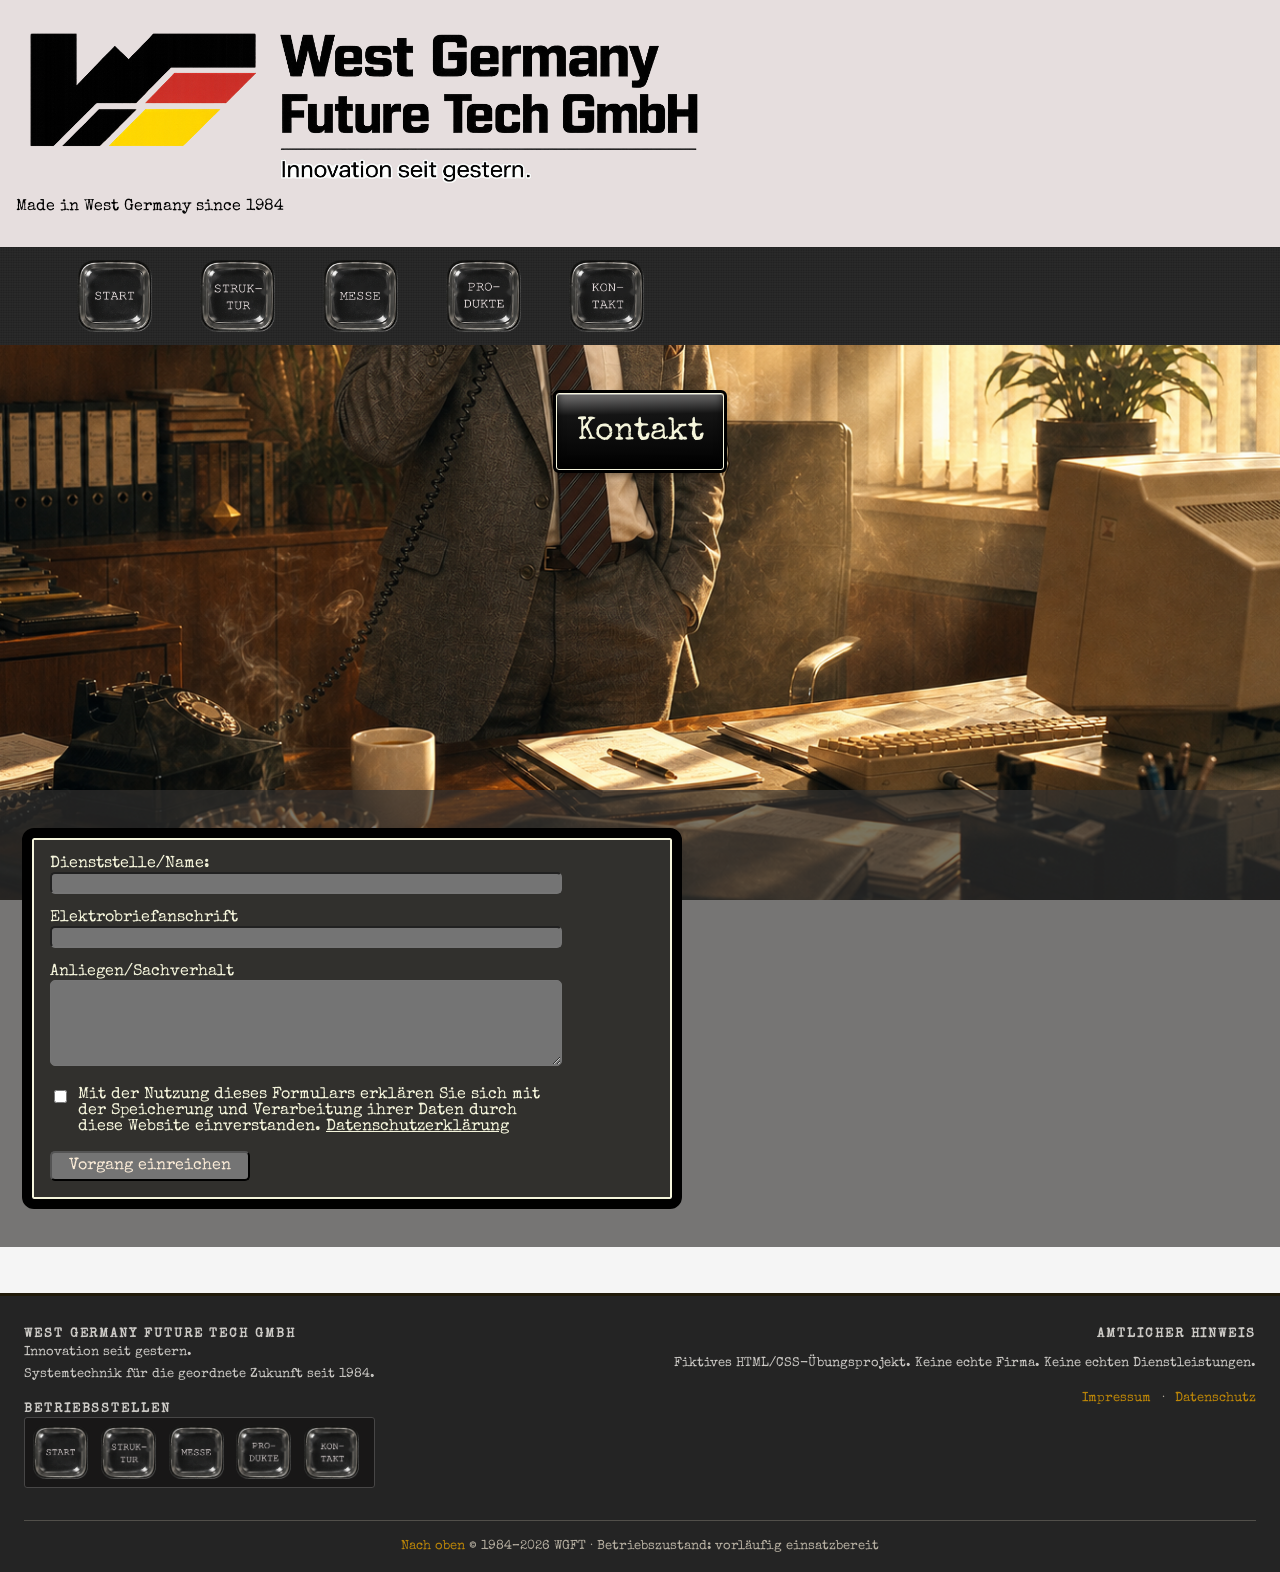
==== kontakt.html @ 3127b37d "WGFT Desktop-Version fertiggestellt" ====
<!DOCTYPE html>
<html lang="de" id="top">
    <head>
        <meta charset="utf-8">
        <meta name="viewport" content="width=device-width, initial-scale=1.0">
        <title>Kontakt</title>
        <meta name="description" content="West Germany Future Tech GmbH Innovation seit gestern erschafft die Zukunft schon heute. WGFT ist High Tech Made in Germany, überlegene Qualität unübertroffene Seriösität">
        <link href="css/style.css" rel="stylesheet">
    </head>
    <!--ENDE HEAD-ANFANG BODY-->
    <body class="kontakt">
        <header class="hero">
         <a class="site-logo" href="index.html">
        <img class="logo" 
                src="Bilder/Logo transparenter Hintergrund 2.png"
                alt="West Germany Future Tech GmbH">
            </a>
    <p class="claim">Made in West Germany since 1984</p>
    </header>
         <!--HEADER-NAV-->
       <nav class="hauptnavigation">
            <ul>
                <li>
                    <a href="index.html">
                      <img src="Bilder/buttons/start.png" alt="Startseite">
                    </a>
                </li>    
                <li>
                    <a href="personelle-struktur.html">
                    <img src="Bilder/buttons/struktur.png" alt="personelle-struktur">
                    </a>
                </li>
                <li>
                    <a href="messe.html">
                    <img src="Bilder/buttons/messe.png" alt="Messe">
                </a>
                </li>
                <li>
                    <a href="produkte.html">
                        <img src="Bilder/buttons/produkte.png" alt="Produkte">
                    </a>
                </li>
                <li>
                    <a href="kontakt.html" aria-current="page">
                        <img src="Bilder/buttons/kontakt.png" alt="Kontakt">
                    </a>
                    </li>
            </ul>
        </nav>
        <main>
             <div class="plakette-position">
            <div class="plakette-white-layer">
                <div class="plakette">
                <h1 class="schrift-plakette-personal-h1">Kontakt</h1>
                </div>
            </div>
        </div>
            <section class="content-band">
            <form class="kontaktformular" action="#" method="post">
                <div>
                    <label for="besuchername">Dienststelle/Name: </label>
                    <input type="text" id="besuchername" name="besuchername" required>

                </div>
                <div>
                    <label for="besuchermail">Elektrobriefanschrift</label>
                    <input type="email" id="besuchermail" name="besuchermail" required>
                </div>
                <div>
                    <label for="nachricht">Anliegen/Sachverhalt</label>
                    <textarea id="nachricht"
                              name="nachricht"
                              cols="30"
                              rows="5"
                              required></textarea>      
                </div>
                    <div class="checkbox-row">
                        <input type="checkbox" id="dsgvo" name="dsgvo" required>
                        <label for="dsgvo">
                         Mit der Nutzung dieses Formulars erklären Sie sich mit der Speicherung und
                         Verarbeitung ihrer Daten durch diese Website einverstanden.
        <a href="#" target="_blank">Datenschutzerklärung</a>
    </label>
</div>
            <button type="submit" value="Abgeschickt">Vorgang einreichen</button>
            </form>
            </section>
            
            </main>
         <footer class="site-footer">
    <div class="footer-inner">
        <div class="vertical-container">

        <section class="footer-block footer-info">
            <h2>West Germany Future Tech GmbH</h2>
            <p>Innovation seit gestern.</p>
            <p>Systemtechnik für die geordnete Zukunft seit 1984.</p>
        </section>

        <nav class="footer-block footer-button-nav" aria-label="Navigation im Fußbereich">
            <h2>Betriebsstellen</h2>
            <div class="plakette-footer">
            <ul>
                <li>
                    <a href="index.html">
                        <img src="Bilder/buttons/start.png" alt="Startseite">
                    </a>
                </li>

                <li>
                    <a href="personelle-struktur.html">
                        <img src="Bilder/buttons/struktur.png" alt="Personelle Struktur">
                    </a>
                </li>

                <li>
                    <a href="messe.html">
                        <img src="Bilder/buttons/messe.png" alt="Messe">
                    </a>
                </li>

                <li>
                    <a href="produkte.html">
                        <img src="Bilder/buttons/produkte.png" alt="Produkte">
                    </a>
                </li>

                <li>
                    <a href="kontakt.html">
                        <img src="Bilder/buttons/kontakt.png" alt="Kontakt">
                    </a>
                </li>
            </ul>
            </div>
        </nav>
        </div>

        <section class="footer-block footer-hinweis">
            <h2>Amtlicher Hinweis</h2>
            <p>Fiktives HTML/CSS-Übungsprojekt. Keine echte Firma. Keine echten Dienstleistungen.</p>

            <p class="footer-rechtslinks">
                <a href="impressum.html">Impressum</a>
                <span>·</span>
                <a href="datenschutz.html">Datenschutz</a>
            </p>
        </section>

    </div>

    <p class="footer-bottom">
        <a href="#top">Nach oben</a>
        © 1984–2026 WGFT · Betriebszustand: vorläufig einsatzbereit
    </p>
</footer>
</body>
</html>
---- css/style.css ----
/*========================================================================================================================
"West-Germany-Future-Tech GmbH"

Datei: style.css
Datum: 17.06.2026
Autor: Lars Beuthien
zentrales Stylesheet zum Importieren der Module
wird in den HTML-Dateien per <link> eingebunden
============================================================================================================================*/


@import url("basis.css");
@import url("layout.css");
@import url("navigation.css");
@import url("pages.css");
@import url("components.css");
@import url("forms.css");
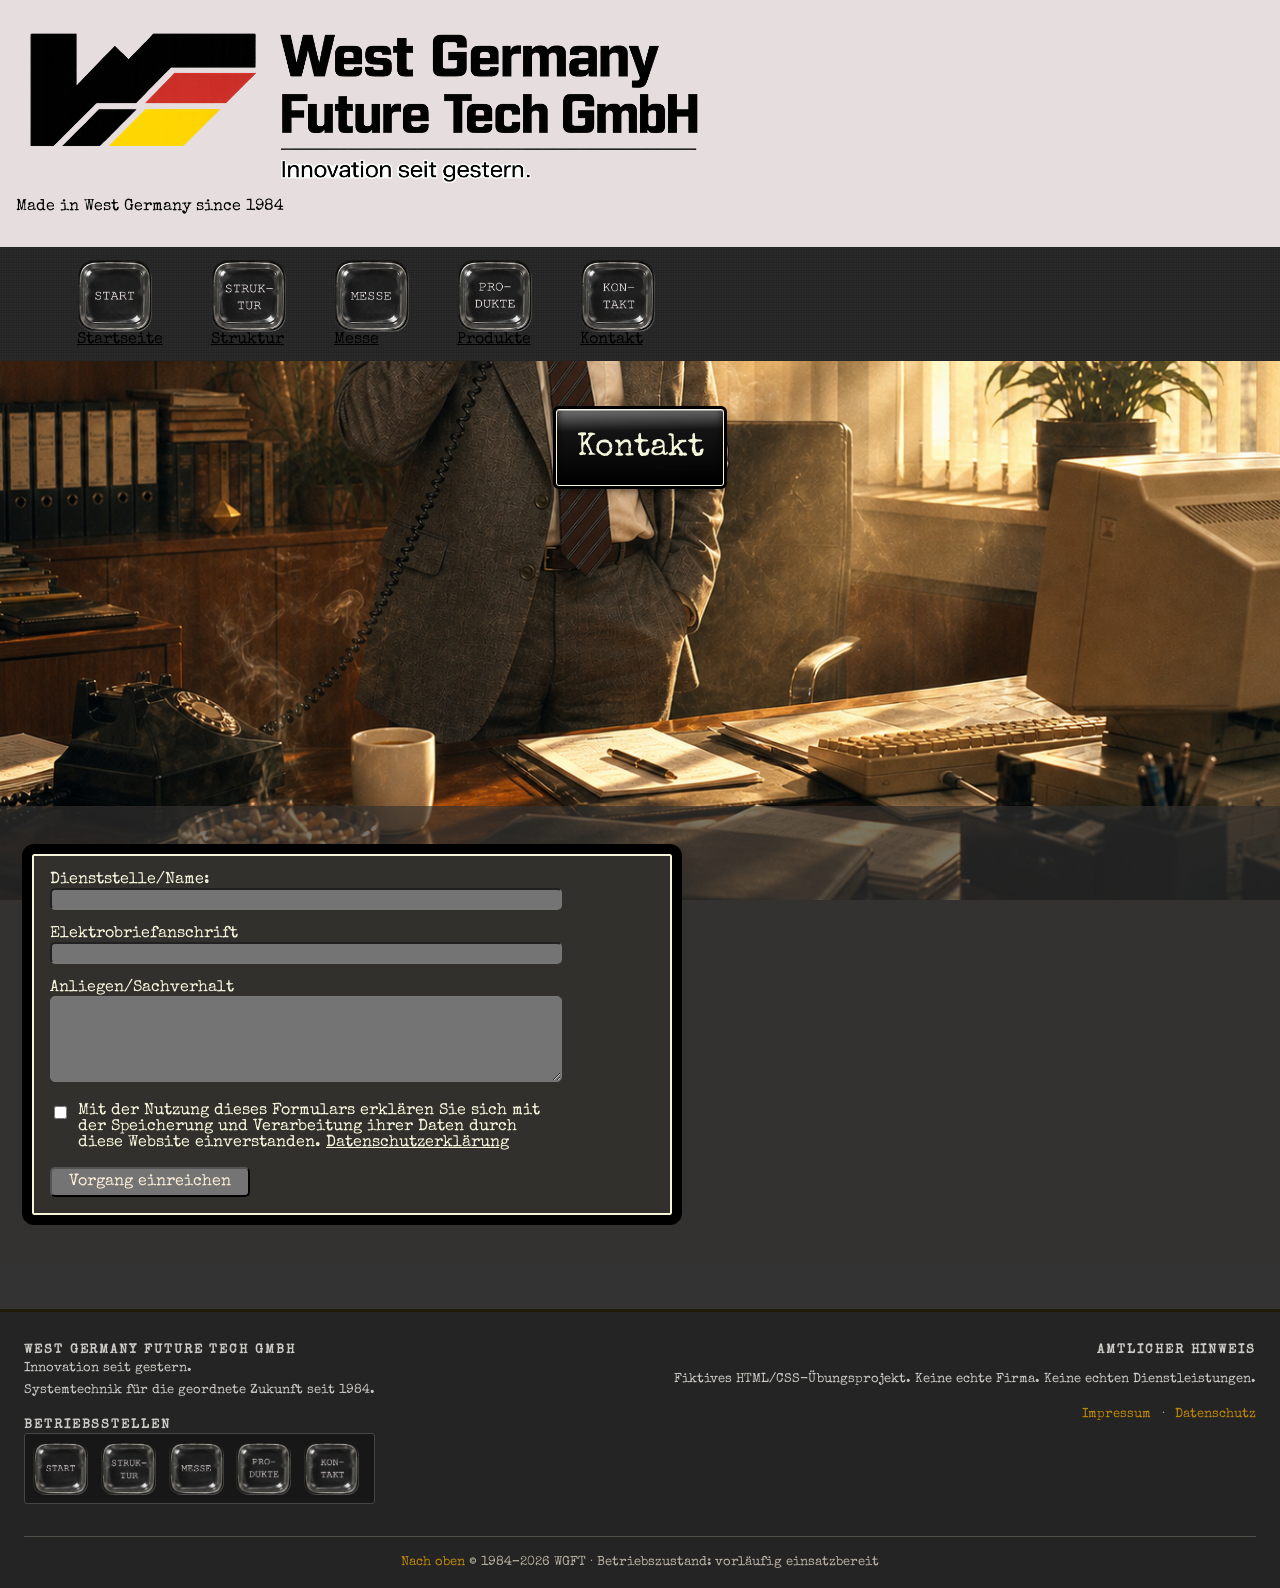
==== commit 0e4976f6: "Verbessere mobile Darstellung der Belegschaftsseite" ====
--- a/kontakt.html
+++ b/kontakt.html
@@ -18,34 +18,35 @@
     <p class="claim">Made in West Germany since 1984</p>
     </header>
          <!--HEADER-NAV-->
-       <nav class="hauptnavigation">
+     <nav class="hauptnavigation">
             <ul>
                 <li>
                     <a href="index.html">
-                      <img src="Bilder/buttons/start.png" alt="Startseite">
+                      <img src="Bilder/buttons/start.png" alt="Startseite">Startseite
                     </a>
                 </li>    
                 <li>
                     <a href="personelle-struktur.html">
-                    <img src="Bilder/buttons/struktur.png" alt="personelle-struktur">
+                    <img src="Bilder/buttons/struktur.png" alt="personelle-struktur">Struktur
                     </a>
                 </li>
                 <li>
                     <a href="messe.html">
-                    <img src="Bilder/buttons/messe.png" alt="Messe">
+                    <img src="Bilder/buttons/messe.png" alt="Messe">Messe
                 </a>
                 </li>
                 <li>
                     <a href="produkte.html">
-                        <img src="Bilder/buttons/produkte.png" alt="Produkte">
+                        <img src="Bilder/buttons/produkte.png" alt="Produkte">Produkte
                     </a>
                 </li>
                 <li>
-                    <a href="kontakt.html" aria-current="page">
-                        <img src="Bilder/buttons/kontakt.png" alt="Kontakt">
-                    </a>
-                    </li>
+                    <a href="kontakt.html"aria-current="page">
+                    <img src="Bilder/buttons/kontakt.png" alt="Kontakt">Kontakt
+                </a>
+            </li>
             </ul>
+            
         </nav>
         <main>
              <div class="plakette-position">
--- a/css/style.css
+++ b/css/style.css
@@ -11,7 +11,8 @@
 
 @import url("basis.css");
 @import url("layout.css");
-@import url("navigation.css");
+@import url("navigation.css") screen and (min-width: 901px);
+@import url("navi-responsiv.css") screen and (max-width: 900px);
 @import url("pages.css");
 @import url("components.css");
 @import url("forms.css");
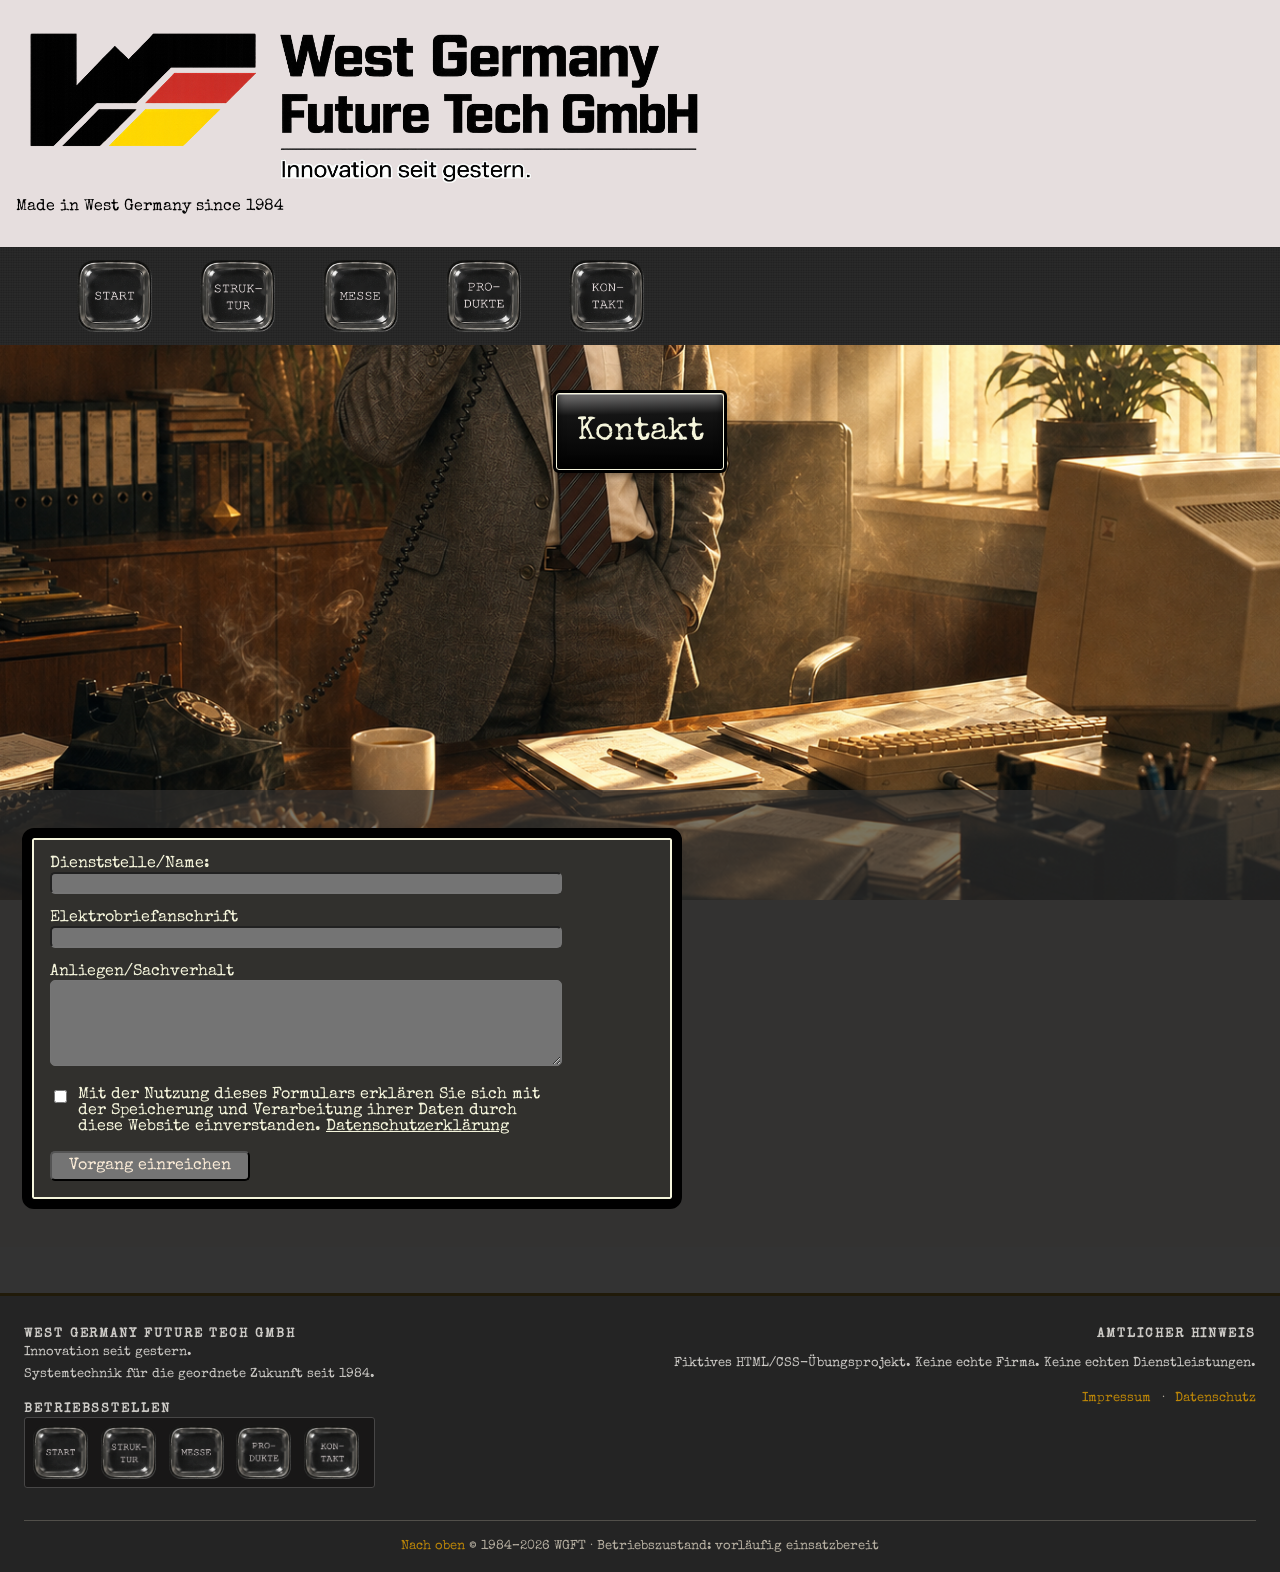
==== commit ee949d84: "Verbessere mobile Darstellung der Belegschaftsseite" ====
--- a/kontakt.html
+++ b/kontakt.html
@@ -22,27 +22,27 @@
             <ul>
                 <li>
                     <a href="index.html">
-                      <img src="Bilder/buttons/start.png" alt="Startseite">Startseite
+                      <img src="Bilder/buttons/start.png" alt="Startseite"><span class="nav-text-desktop">Startseite</span>
                     </a>
                 </li>    
                 <li>
                     <a href="personelle-struktur.html">
-                    <img src="Bilder/buttons/struktur.png" alt="personelle-struktur">Struktur
+                    <img src="Bilder/buttons/struktur.png" alt="personelle-struktur"><span class="nav-text-desktop">Struktur</span>
                     </a>
                 </li>
                 <li>
                     <a href="messe.html">
-                    <img src="Bilder/buttons/messe.png" alt="Messe">Messe
+                    <img src="Bilder/buttons/messe.png" alt="Messe"><span class="nav-text-desktop">Messe</span>
                 </a>
                 </li>
                 <li>
-                    <a href="produkte.html">
-                        <img src="Bilder/buttons/produkte.png" alt="Produkte">Produkte
+                    <a href="produkte.html" aria-current="page">
+                        <img src="Bilder/buttons/produkte.png" alt="Produkte"><span class="nav-text-desktop">Produkte</span>
                     </a>
                 </li>
                 <li>
-                    <a href="kontakt.html"aria-current="page">
-                    <img src="Bilder/buttons/kontakt.png" alt="Kontakt">Kontakt
+                    <a href="kontakt.html">
+                    <img src="Bilder/buttons/kontakt.png" alt="Kontakt"><span class="nav-text-desktop">Kontakt</span>
                 </a>
             </li>
             </ul>
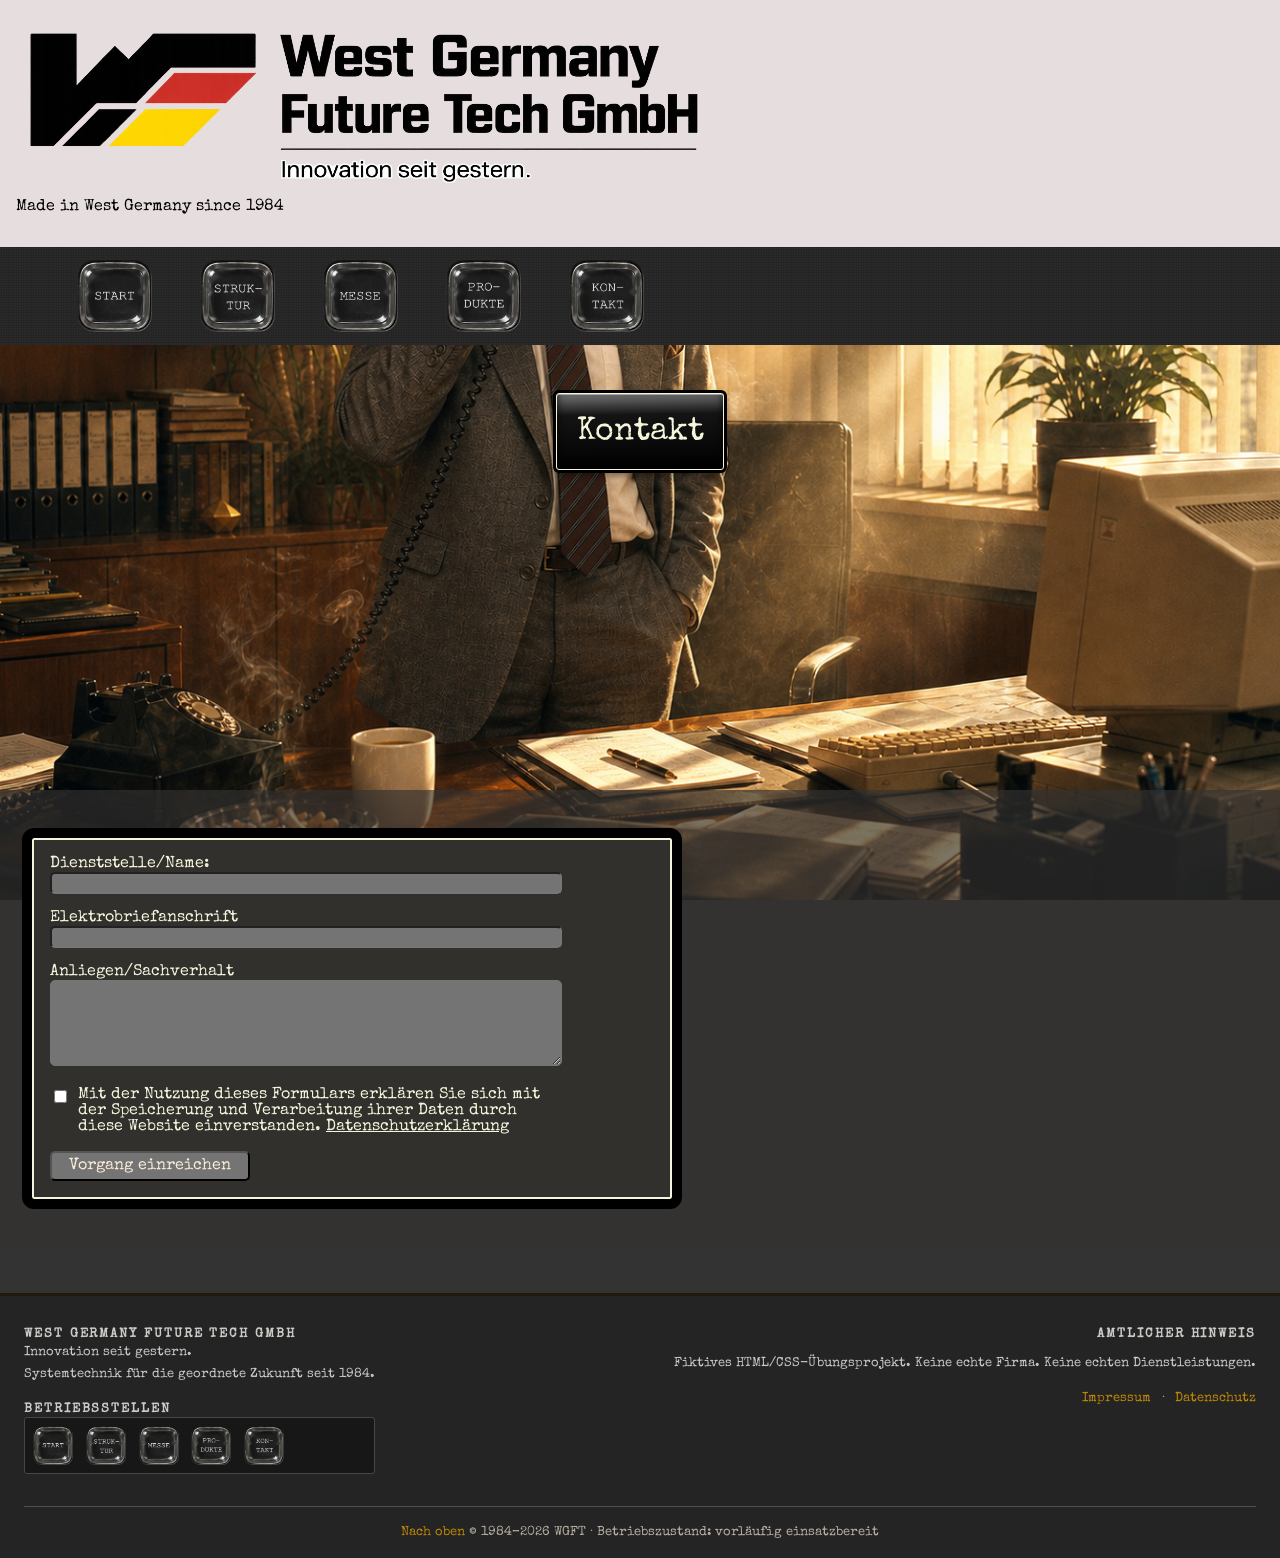
==== commit c0d17907: "Verbessere mobile Darstellung der Belegschaftsseite" ====
--- a/kontakt.html
+++ b/kontakt.html
@@ -19,7 +19,7 @@
     </header>
          <!--HEADER-NAV-->
      <nav class="hauptnavigation">
-            <ul>
+            <ul id="hauptmenue">
                 <li>
                     <a href="index.html">
                       <img src="Bilder/buttons/start.png" alt="Startseite"><span class="nav-text-desktop">Startseite</span>
@@ -36,12 +36,12 @@
                 </a>
                 </li>
                 <li>
-                    <a href="produkte.html" aria-current="page">
+                    <a href="produkte.html">
                         <img src="Bilder/buttons/produkte.png" alt="Produkte"><span class="nav-text-desktop">Produkte</span>
                     </a>
                 </li>
                 <li>
-                    <a href="kontakt.html">
+                    <a href="kontakt.html" aria-current="page">
                     <img src="Bilder/buttons/kontakt.png" alt="Kontakt"><span class="nav-text-desktop">Kontakt</span>
                 </a>
             </li>
@@ -101,7 +101,7 @@
         <nav class="footer-block footer-button-nav" aria-label="Navigation im Fußbereich">
             <h2>Betriebsstellen</h2>
             <div class="plakette-footer">
-            <ul>
+            <ul class="hauptnavigation-footer">
                 <li>
                     <a href="index.html">
                         <img src="Bilder/buttons/start.png" alt="Startseite">
@@ -154,5 +154,16 @@
         © 1984–2026 WGFT · Betriebszustand: vorläufig einsatzbereit
     </p>
 </footer>
+<template id="menubutton-template">
+    <button 
+    class="menubutton"
+    aria-expanded="false"
+    aria-controls="hauptmenue"
+    type="button">
+    <img src="Bilder/buttons/button-blank- ausgeschnitten.png" alt="">
+    <span>MENÜ</span>
+</button>
+</template>
+<script src="js/menubutton.js"></script>
 </body>
 </html>
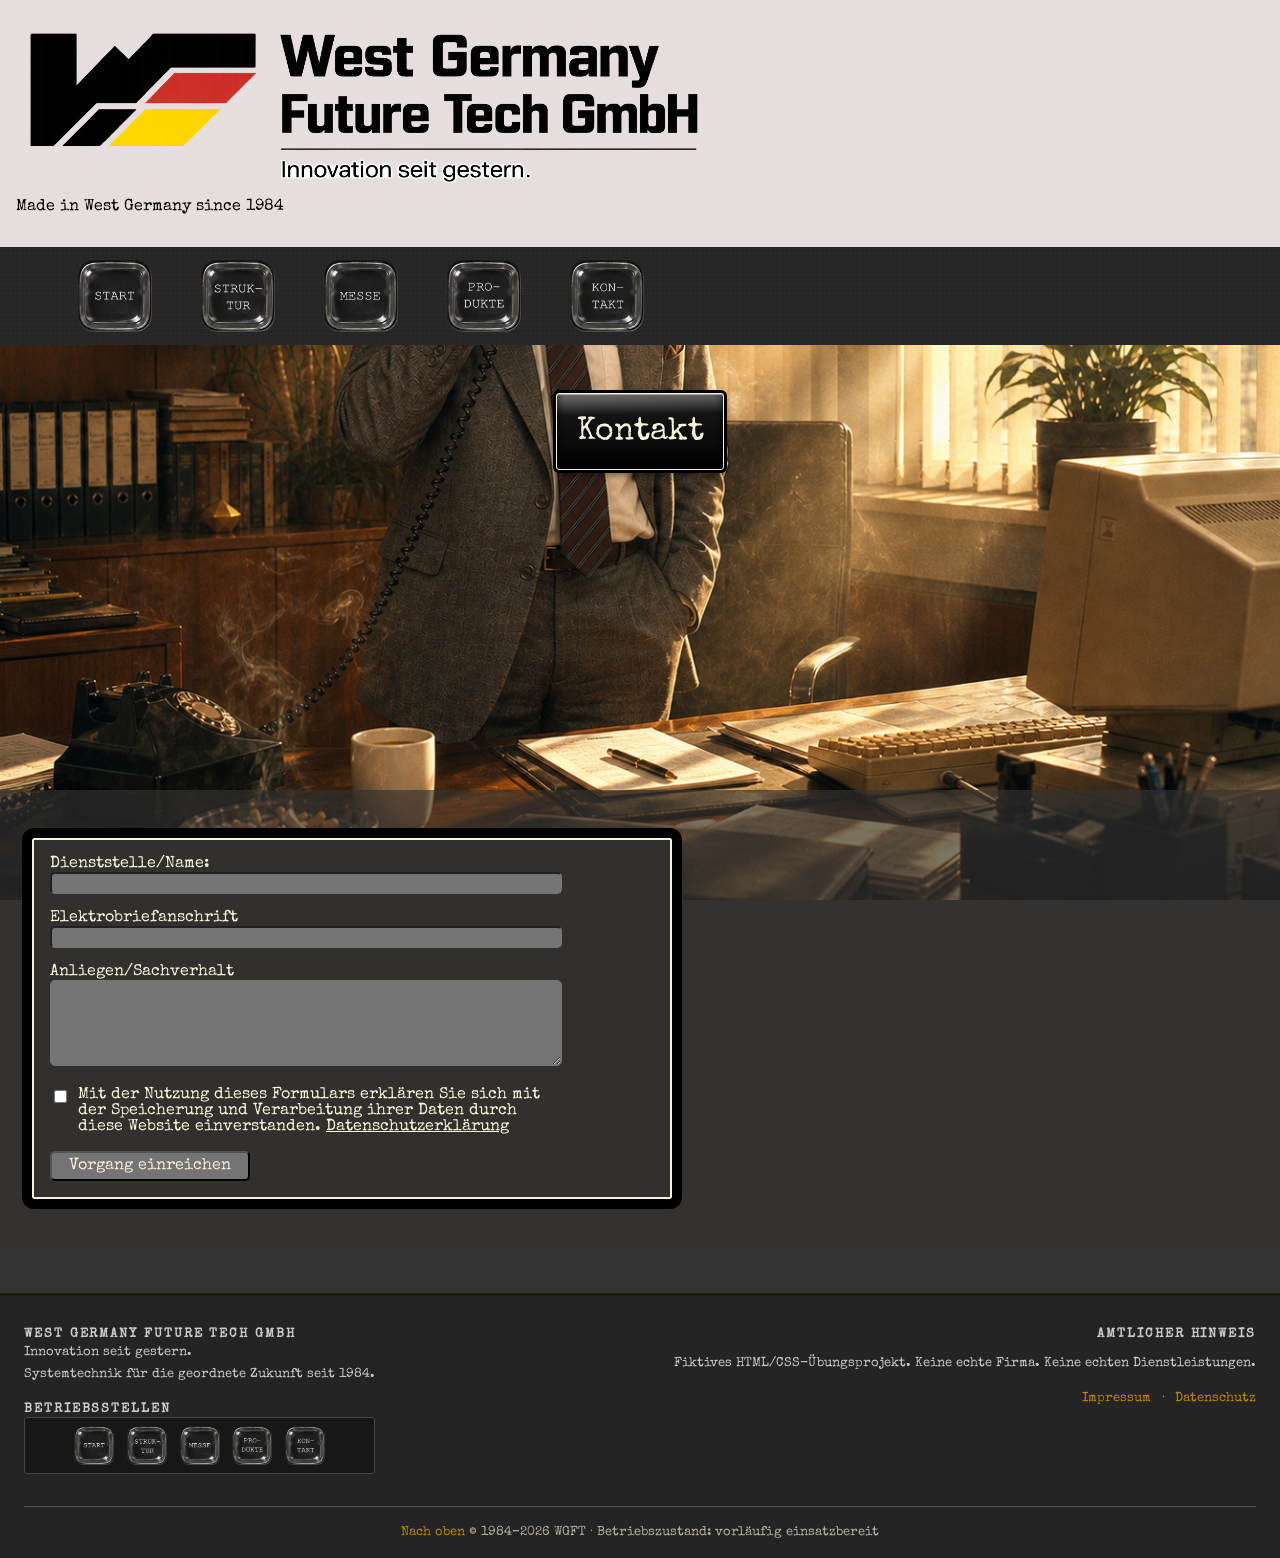
==== commit 88ca1257: "Verbessere mobile Darstellung der Belegschaftsseite" ====
--- a/kontakt.html
+++ b/kontakt.html
@@ -6,6 +6,7 @@
         <title>Kontakt</title>
         <meta name="description" content="West Germany Future Tech GmbH Innovation seit gestern erschafft die Zukunft schon heute. WGFT ist High Tech Made in Germany, überlegene Qualität unübertroffene Seriösität">
         <link href="css/style.css" rel="stylesheet">
+        <link rel="icon" href="Bilder/wgft-logo-quadrat-beige-512.png" type="image/png">
     </head>
     <!--ENDE HEAD-ANFANG BODY-->
     <body class="kontakt">
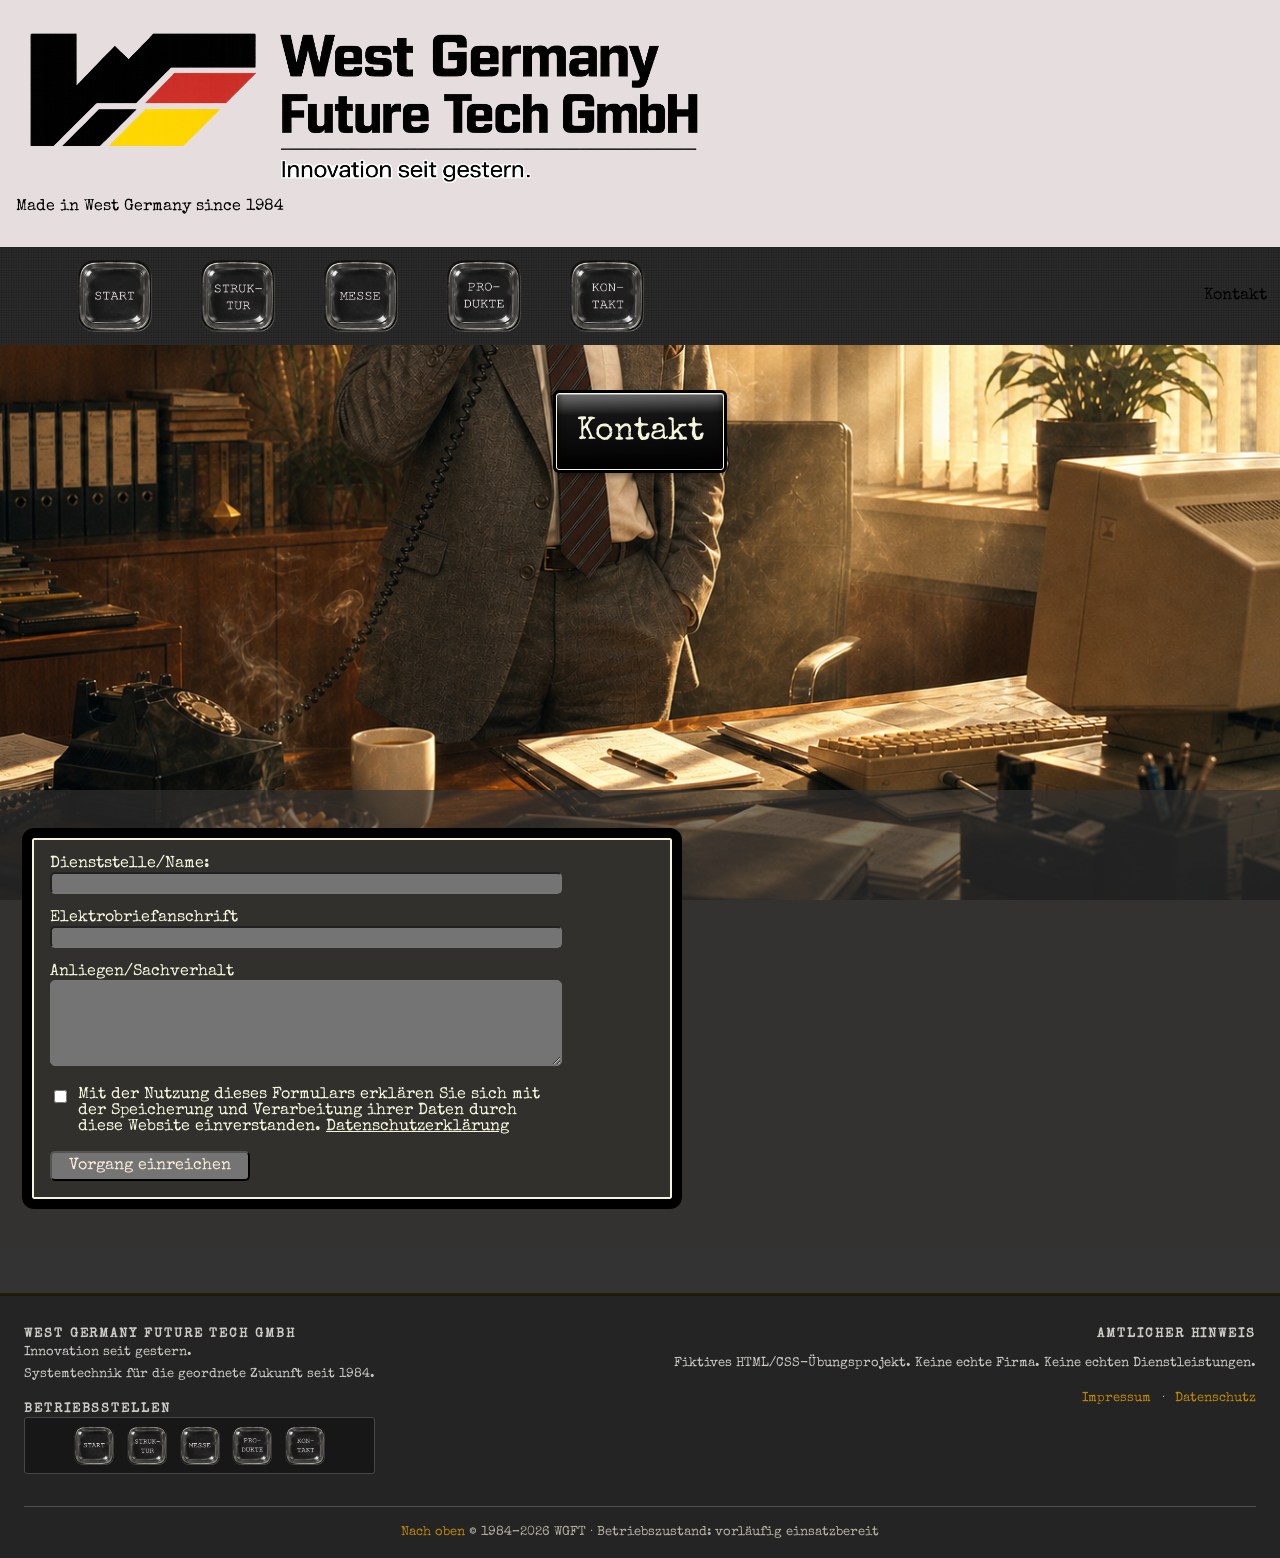
==== commit d26ff58b: "Verbessere mobile Darstellung der Belegschaftsseite" ====
--- a/kontakt.html
+++ b/kontakt.html
@@ -47,6 +47,7 @@
                 </a>
             </li>
             </ul>
+            <p class="ueberschrift">Kontakt</p>
             
         </nav>
         <main>
